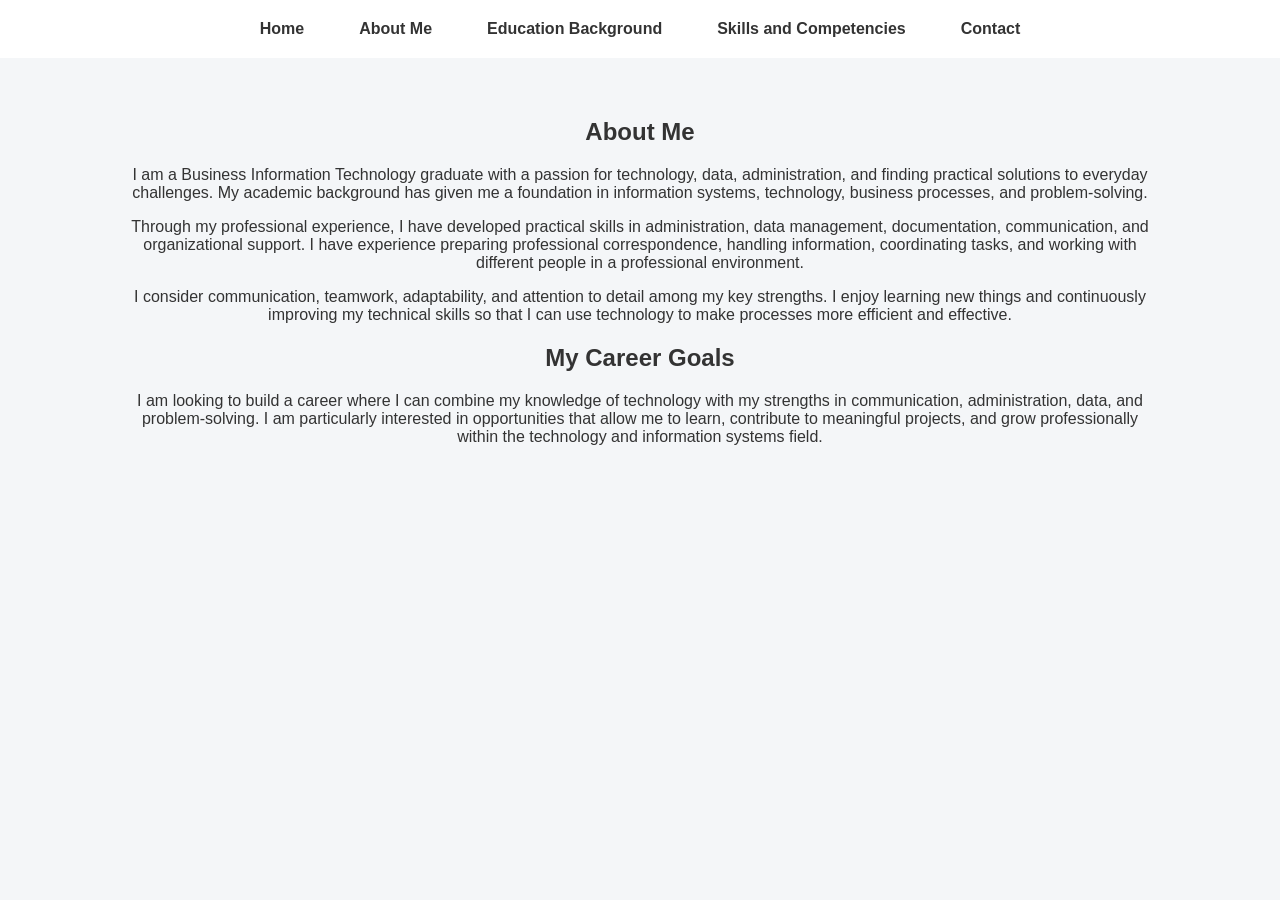
==== about.html @ 7174b1cb "update career profile website" ====
<!DOCTYPE html>
<html lang="en">

<head>
    <meta charset="UTF-8">
    <meta name="viewport" content="width=device-width, initial-scale=1.0">
    <title>About Me | Brenda Laban</title>
    <link rel="stylesheet" href="style.css">
</head>

<body>

    <nav>
        <a href="index.html">Home</a>
        <a href="about.html">About Me</a>
        <a href="education.html">Education Background</a>
        <a href="skills.html">Skills and Competencies</a>
        <a href="contact.html">Contact</a>
    </nav>

    <section>
        <h1>About Me</h1>

        <p>
            I am a Business Information Technology graduate with a passion for
            technology, data, administration, and finding practical solutions
            to everyday challenges. My academic background has given me a
            foundation in information systems, technology, business processes,
            and problem-solving.
        </p>

        <p>
            Through my professional experience, I have developed practical
            skills in administration, data management, documentation,
            communication, and organizational support. I have experience
            preparing professional correspondence, handling information,
            coordinating tasks, and working with different people in a
            professional environment.
        </p>

        <p>
            I consider communication, teamwork, adaptability, and attention to
            detail among my key strengths. I enjoy learning new things and
            continuously improving my technical skills so that I can use
            technology to make processes more efficient and effective.
        </p>
  <h2>My Career Goals</h2>

        <p>
            I am looking to build a career where I can combine my knowledge of
            technology with my strengths in communication, administration,
            data, and problem-solving. I am particularly interested in
            opportunities that allow me to learn, contribute to meaningful
            projects, and grow professionally within the technology and
            information systems field.
        </p>

    </section>

</body>

</html>
---- style.css ----
body {
    font-family: Arial, sans-serif;
    margin: 0;
    background-color: #f4f6f8;
    color: #333;
}

header {
    background-color: #1f3c88;
    color: white;
    padding: 60px 10%;
    text-align: center;
}

header h1 {
    font-size: 42px;
    margin-bottom: 10px;
}

header h2 {
    font-size: 22px;
    font-weight: normal;
    margin-bottom: 25px;
}

header p {
    max-width: 850px;
    margin: 15px auto;
    line-height: 1.7;
    font-size: 17px;
}

nav {
    background-color: #ffffff;
    padding: 18px;
    text-align: center;
}

nav a {
    text-decoration: none;
    color: #1f3c88;
    margin: 0 15px;
    font-weight: bold;
}

nav a:hover {
    color: #d97706;
}

section {
    padding: 40px 10%;
    text-align: center;
}

.skills {
    display: flex;
    justify-content: center;
    gap: 20px;
    flex-wrap: wrap;
}

.skill {
    background-color: white;
    padding: 20px;
    width: 180px;
    border-radius: 8px;
    box-shadow: 0 2px 8px rgba(0, 0, 0, 0.1);
}

footer {
    background-color: #1f3c88;
    color: white;
    text-align: center;
    padding: 20px;
}

.profile-photo {
    width: 160px;
    height: 160px;
    object-fit: cover;
    border-radius: 50%;
    border: 5px solid white;
    margin-bottom: 20px;
}
header {
    text-align: center;
}

.profile-photo {
    width: 160px;
    height: 160px;
    object-fit: cover;
    border-radius: 50%;
    border: 5px solid white;
    display: block;
    margin: 0 auto 20px auto;
}

header h1 {
    margin-top: 10px;
}
nav {
    display: flex;
    justify-content: center;
    gap: 25px;
    padding: 20px;
    background-color: white;
}

nav a {
    text-decoration: none;
    font-weight: bold;
    color: #333;
}

nav a:hover {
    color: #0077b6;
}
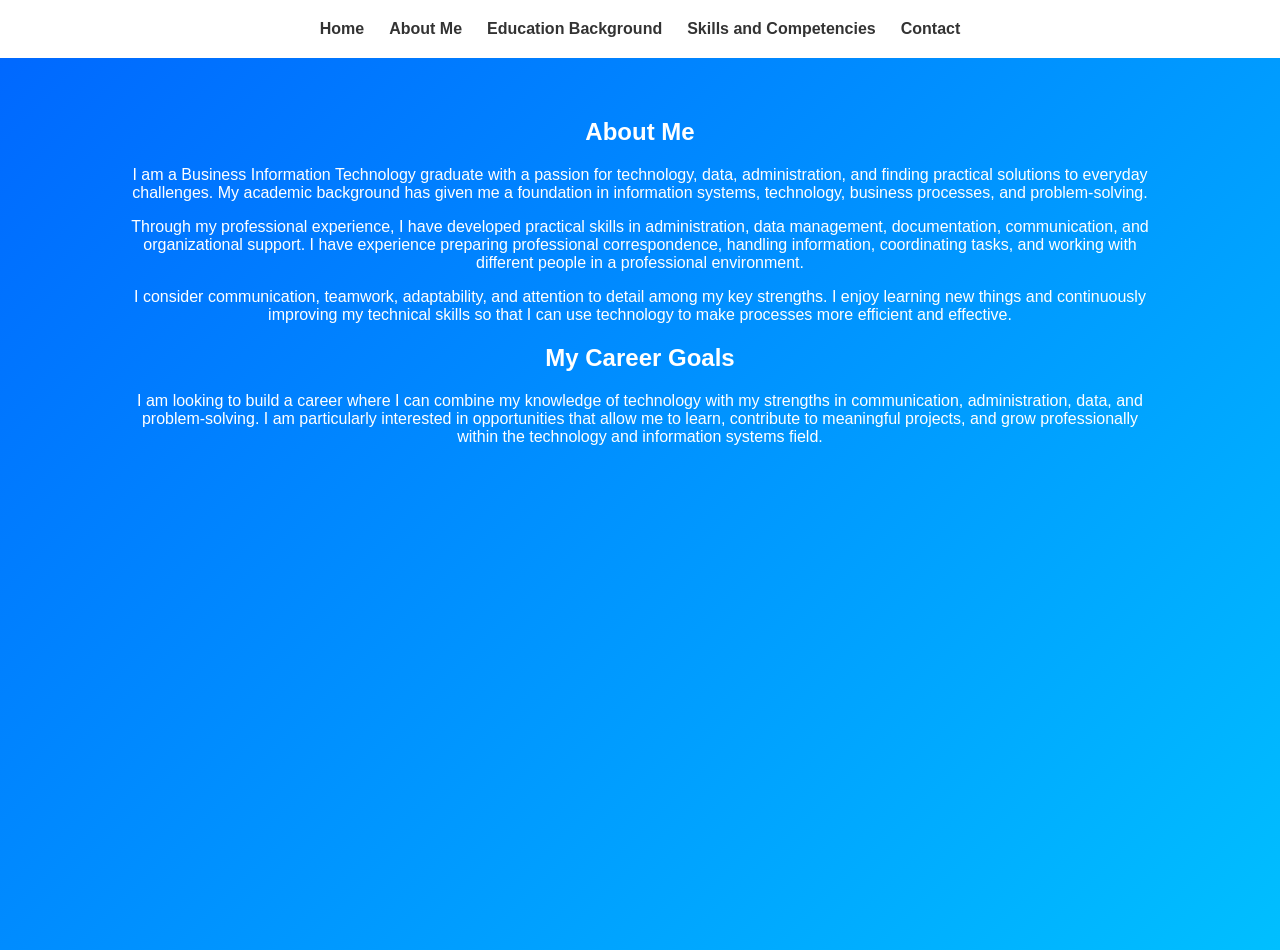
==== commit 3c5ead77: "update education page sstyling" ====
--- a/about.html
+++ b/about.html
@@ -8,7 +8,7 @@
     <link rel="stylesheet" href="style.css">
 </head>
 
-<body>
+<body class="about-page">
 
     <nav>
         <a href="index.html">Home</a>
--- a/style.css
+++ b/style.css
@@ -31,21 +31,28 @@
 }
 
 nav {
-    background-color: #ffffff;
-    padding: 18px;
-    text-align: center;
+    background-color: transparent;
+    padding: 15px;
+    display: flex;
+    justify-content: center;
+    align-items: center;
+    gap: 35px;
+    
 }
 
 nav a {
+    color: white;
     text-decoration: none;
-    color: #1f3c88;
-    margin: 0 15px;
-    font-weight: bold;
+    font-size: 16px;
+    font-weight: 600;
+
 }
 
 nav a:hover {
-    color: #d97706;
+    color: #dbeafe;
+    text-decoration: underline;
 }
+
 
 section {
     padding: 40px 10%;
@@ -115,4 +122,78 @@
 
 nav a:hover {
     color: #0077b6;
+}
+
+.about-page {
+    background: linear-gradient(135deg, #0066ff, #00bfff);
+    color: white;
+    min-height: 100vh;
+    padding-bottom: 50px;
+}
+
+.about-container {
+    max-width: 900px;
+    margin: 60px auto;
+    padding: 40px;
+    background: rgba(255, 255, 255, 0.12);
+    border-radius: 15px;
+    box-shadow: 0 8px 25px rgba(0, 0, 0, 0.2);
+}
+
+.about-container h1 {
+    text-align: center;
+    font-size: 40px;
+    margin-bottom: 30px;
+}
+
+.about-container h2 {
+    text-align: center;
+    font-size: 28px;
+    margin-top: 35px;
+    margin-bottom: 20px;
+}
+
+.about-container p {
+    font-size: 17px;
+    line-height: 1.8;
+    text-align: justify;
+    margin-bottom: 20px;
+}
+.education-section {
+    max-width: 900px;
+    margin: 50px auto;
+    padding: 20px;
+}
+
+.education-section h1 {
+    text-align: center;
+    color: #ffffff;
+    font-size: 38px;
+    margin-bottom: 40px;
+}
+
+.education-card {
+    background: rgba(255, 255, 255, 0.12);
+    padding: 30px;
+    border-radius: 15px;
+    margin-bottom: 25px;
+    box-shadow: 0 8px 20px rgba(0, 0, 0, 0.2);
+}
+
+.course-name {
+    color: hsl(151, 100%, 50%);
+    font-size: 25px;
+    margin-bottom: 15px;
+}
+
+.university-name {
+    color: #90eeff;
+    font-size: 21px;
+    margin-bottom: 20px;
+}
+
+.education-content {
+    color: #131111;
+    font-size: 17px;
+    line-height: 1.8;
 }
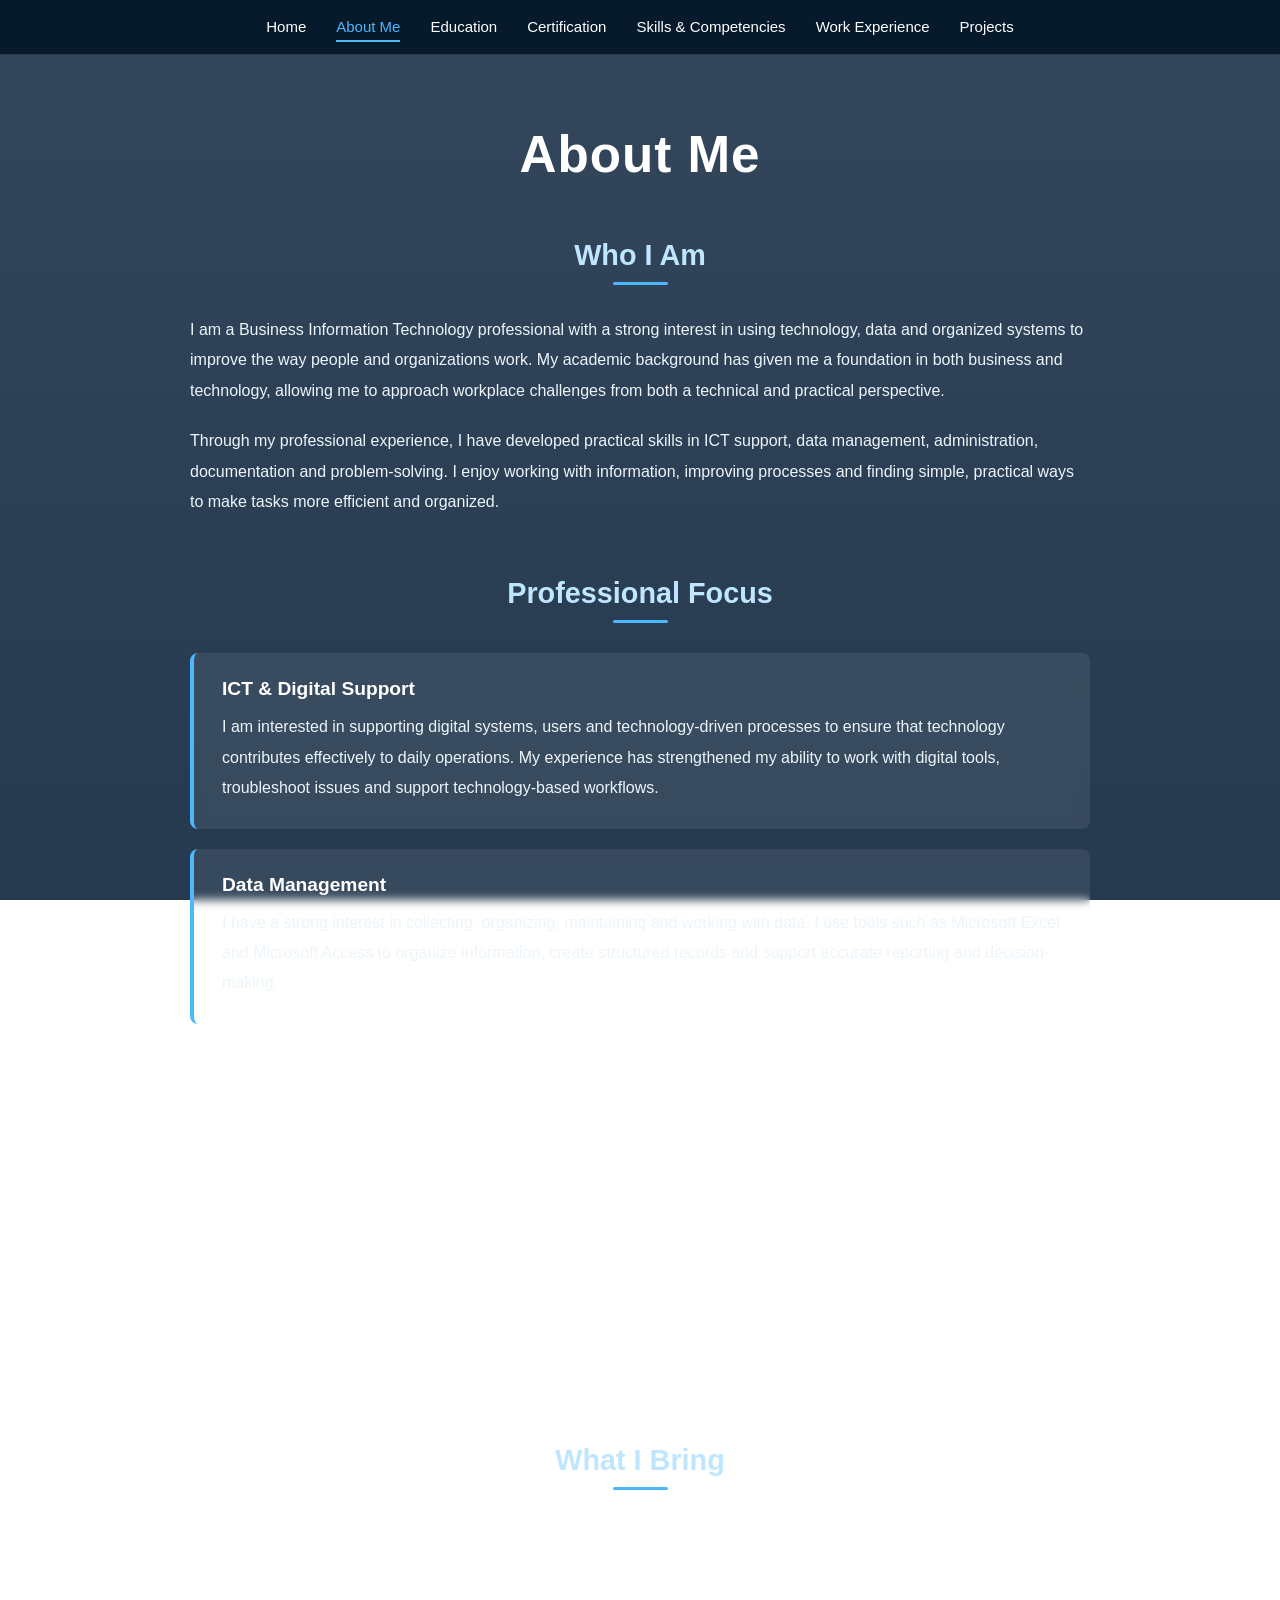
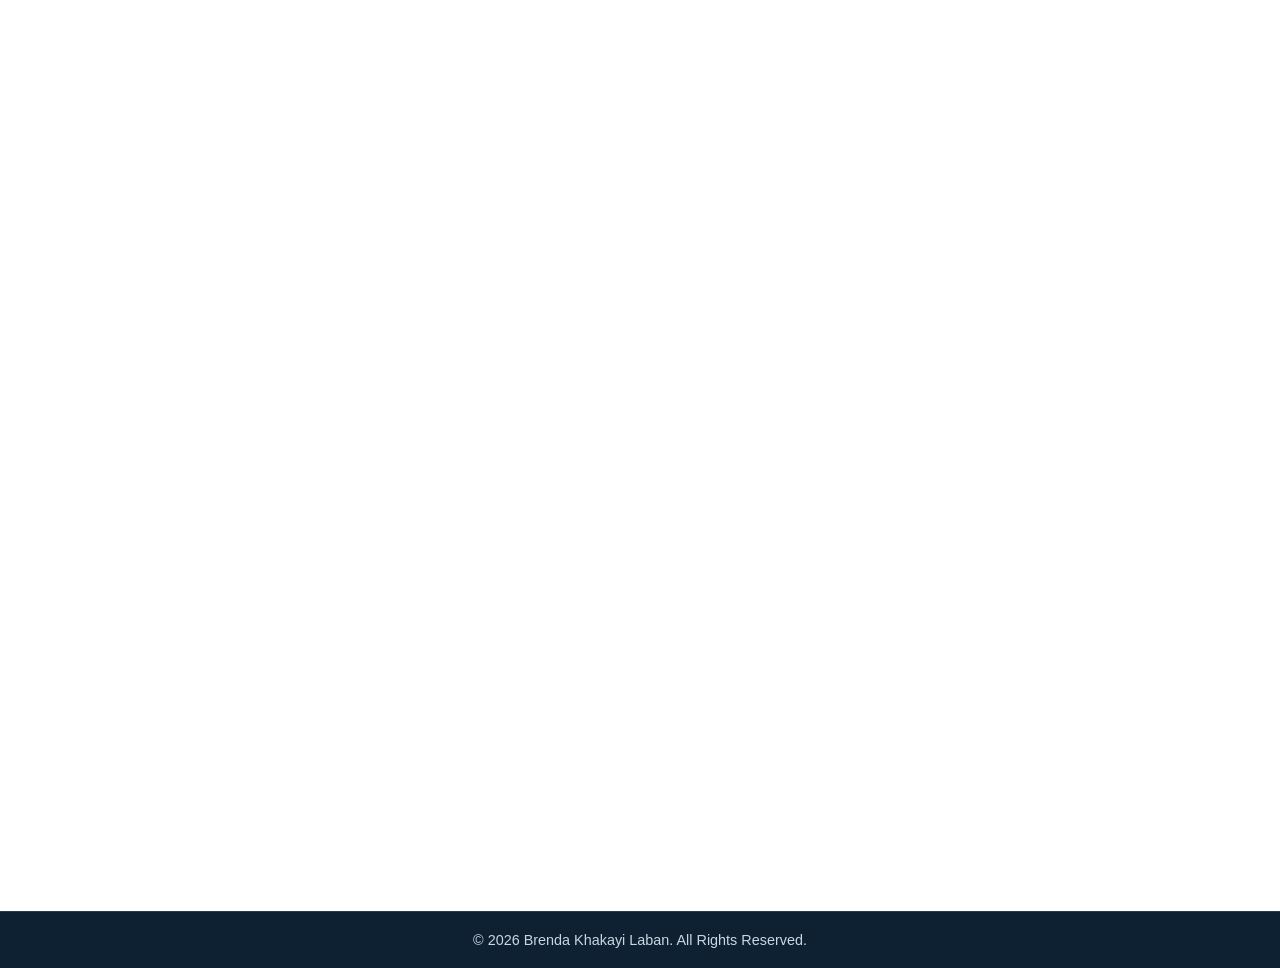
==== commit 2a0fa598: "Update portfolio" ====
--- a/about.html
+++ b/about.html
@@ -1,64 +1,182 @@
 <!DOCTYPE html>
 <html lang="en">
-
 <head>
     <meta charset="UTF-8">
     <meta name="viewport" content="width=device-width, initial-scale=1.0">
-    <title>About Me | Brenda Laban</title>
+
+    <title>About Me | Brenda Khakayi Laban</title>
+
     <link rel="stylesheet" href="style.css">
 </head>
 
-<body class="about-page">
+<body>
 
+    <!-- Navigation Bar -->
     <nav>
-        <a href="index.html">Home</a>
-        <a href="about.html">About Me</a>
-        <a href="education.html">Education Background</a>
-        <a href="skills.html">Skills and Competencies</a>
-        <a href="contact.html">Contact</a>
+        <ul>
+            <li><a href="index.html">Home</a></li>
+            <li><a href="about.html" class="active">About Me</a></li>
+            <li><a href="education.html">Education</a></li>
+            <li><a href="certification.html">Certification</a></li>
+            <li><a href="skills.html">Skills &amp; Competencies</a></li>
+            <li><a href="experience.html">Work Experience</a></li>
+            <li><a href="projects.html">Projects</a></li>
+        </ul>
     </nav>
 
-    <section>
-        <h1>About Me</h1>
+    <!-- About Me Page -->
+    <main>
 
-        <p>
-            I am a Business Information Technology graduate with a passion for
-            technology, data, administration, and finding practical solutions
-            to everyday challenges. My academic background has given me a
-            foundation in information systems, technology, business processes,
-            and problem-solving.
-        </p>
+        <!-- Page Heading -->
+        <section class="about-header">
+            <h1>About Me</h1>
+        </section>
 
-        <p>
-            Through my professional experience, I have developed practical
-            skills in administration, data management, documentation,
-            communication, and organizational support. I have experience
-            preparing professional correspondence, handling information,
-            coordinating tasks, and working with different people in a
-            professional environment.
-        </p>
+        <!-- Who I Am -->
+        <section class="about-section">
+            <h2>Who I Am</h2>
 
-        <p>
-            I consider communication, teamwork, adaptability, and attention to
-            detail among my key strengths. I enjoy learning new things and
-            continuously improving my technical skills so that I can use
-            technology to make processes more efficient and effective.
-        </p>
-  <h2>My Career Goals</h2>
+            <p>
+                I am a Business Information Technology professional with a strong
+                interest in using technology, data and organized systems to improve
+                the way people and organizations work. My academic background has
+                given me a foundation in both business and technology, allowing me
+                to approach workplace challenges from both a technical and practical
+                perspective.
+            </p>
 
-        <p>
-            I am looking to build a career where I can combine my knowledge of
-            technology with my strengths in communication, administration,
-            data, and problem-solving. I am particularly interested in
-            opportunities that allow me to learn, contribute to meaningful
-            projects, and grow professionally within the technology and
-            information systems field.
-        </p>
+            <p>
+                Through my professional experience, I have developed practical
+                skills in ICT support, data management, administration, documentation
+                and problem-solving. I enjoy working with information, improving
+                processes and finding simple, practical ways to make tasks more
+                efficient and organized.
+            </p>
+        </section>
 
-    </section>
+    
+        <section class="about-section">
+            <h2>Professional Focus</h2>
 
-</body>
+            <!-- ICT & Digital Support -->
+            <div class="focus-detail" id="ict-support">
+                <h3>ICT &amp; Digital Support</h3>
 
-</html>
+                <p>
+                    I am interested in supporting digital systems, users and
+                    technology-driven processes to ensure that technology contributes
+                    effectively to daily operations. My experience has strengthened
+                    my ability to work with digital tools, troubleshoot issues and
+                    support technology-based workflows.
+                </p>
+            </div>
 
-    +            <!-- Data Management -->
+            <div class="focus-detail" id="data-management">
+                <h3>Data Management</h3>
+
+                <p>
+                    I have a strong interest in collecting, organizing, maintaining
+                    and working with data. I use tools such as Microsoft Excel and
+                    Microsoft Access to organize information, create structured
+                    records and support accurate reporting and decision-making.
+                </p>
+            </div>
+
+            <!-- Administrative Support -->
+            <div class="focus-detail" id="administrative-support">
+                <h3>Administrative Support</h3>
+
+                <p>
+                    My experience has also developed my ability to handle
+                    documentation, correspondence, records and day-to-day
+                    administrative processes. I value accuracy, organization and
+                    timely completion of tasks.
+                </p>
+            </div>
+
+            <!-- Business & Technical Solutions -->
+            <div class="focus-detail" id="business-solutions">
+                <h3>Business &amp; Technical Solutions</h3>
+
+                <p>
+                    With a background that combines business and IT, I am interested
+                    in identifying workplace challenges and using technology to
+                    develop practical solutions. I enjoy looking at how processes
+                    can be improved through better systems, data and digital tools.
+                </p>
+            </div>
+        </section>
+
+        <!-- What I Bring -->
+        <section class="about-section">
+            <h2>What I Bring</h2>
+
+            <div class="strengths">
+
+                <div class="strength">
+                    <h3>Problem Solving</h3>
+                    <p>
+                        I approach challenges with a practical mindset and look for
+                        solutions that are useful, efficient and sustainable.
+                    </p>
+                </div>
+
+                <div class="strength">
+                    <h3>Attention to Detail</h3>
+                    <p>
+                        I understand the importance of accuracy when working with
+                        information, records and documentation.
+                    </p>
+                </div>
+
+                <div class="strength">
+                    <h3>Adaptability</h3>
+                    <p>
+                        I am comfortable learning new tools, systems and processes
+                        and adapting to different working environments.
+                    </p>
+                </div>
+
+                <div class="strength">
+                    <h3>Organization</h3>
+                    <p>
+                        I value structured information, clear documentation and
+                        organized workflows.
+                    </p>
+                </div>
+
+                <div class="strength">
+                    <h3>Continuous Learning</h3>
+                    <p>
+                        I am committed to continuously developing my technical and
+                        professional skills as technology and workplace needs evolve.
+                    </p>
+                </div>
+
+            </div>
+        </section>
+
+        <!-- Career Goal -->
+        <section class="about-section career-goal">
+            <h2>Career Goal</h2>
+
+            <p>
+                My goal is to build a career where I can combine technology, data
+                and business knowledge to contribute to organizations while
+                continuously growing my technical capabilities. I am particularly
+                interested in opportunities where I can support digital operations,
+                manage and analyze information, improve processes and contribute to
+                practical technology-driven solutions.
+            </p>
+        </section>
+
+    </main>
+
+    <!-- Footer -->
+    <footer>
+        <p>&copy; 2026 Brenda Khakayi Laban. All Rights Reserved.</p>
+    </footer>
+
+</body> 
+</html>
--- a/style.css
+++ b/style.css
@@ -1,199 +1,509 @@
+
+
+* {
+    margin: 0;
+    padding: 0;
+    box-sizing: border-box;
+}
+
+html {
+    scroll-behavior: smooth;
+}
+
 body {
-    font-family: Arial, sans-serif;
-    margin: 0;
-    background-color: #f4f6f8;
-    color: #333;
-}
-
-header {
-    background-color: #1f3c88;
-    color: white;
-    padding: 60px 10%;
-    text-align: center;
-}
-
-header h1 {
-    font-size: 42px;
-    margin-bottom: 10px;
-}
-
-header h2 {
-    font-size: 22px;
-    font-weight: normal;
-    margin-bottom: 25px;
-}
-
-header p {
-    max-width: 850px;
-    margin: 15px auto;
-    line-height: 1.7;
-    font-size: 17px;
-}
+    font-family: "Segoe UI", Arial, sans-serif;
+    color: #ffffff;
+    min-height: 100vh;
+
+    /* Background image with dark overlay */
+    background:
+        linear-gradient(
+            rgba(7, 30, 55, 0.82),
+            rgba(7, 30, 55, 0.88)
+        ),
+        url("images/background.jpg");
+
+    background-size: cover;
+    background-position: center;
+    background-attachment: fixed;
+    background-repeat: no-repeat;
+}
+
 
 nav {
-    background-color: transparent;
-    padding: 15px;
+    width: 100%;
+    background: rgba(5, 24, 43, 0.96);
+    padding: 18px 30px;
+    position: sticky;
+    top: 0;
+    z-index: 1000;
+
+    border-bottom: 1px solid rgba(255, 255, 255, 0.15);
+}
+
+nav ul {
     display: flex;
     justify-content: center;
     align-items: center;
-    gap: 35px;
-    
-}
-
-nav a {
-    color: white;
+    flex-wrap: wrap;
+
+    list-style: none;
+    gap: 30px;
+}
+
+nav ul li a {
+    color: #ffffff;
     text-decoration: none;
-    font-size: 16px;
+
+    font-size: 15px;
+    font-weight: 500;
+
+    position: relative;
+    transition: color 0.3s ease;
+}
+
+nav ul li a::after {
+    content: "";
+    position: absolute;
+
+    left: 0;
+    bottom: -7px;
+
+    width: 0;
+    height: 2px;
+
+    background-color: #4db8ff;
+
+    transition: width 0.3s ease;
+}
+
+nav ul li a:hover {
+    color: #4db8ff;
+}
+
+nav ul li a:hover::after {
+    width: 100%;
+}
+
+
+main {
+    max-width: 1000px;
+    margin: 0 auto;
+
+    padding: 70px 25px 60px;
+
+    text-align: center;
+}
+
+
+.profile-section {
+    margin-bottom: 25px;
+}
+
+.profile-section img {
+    width: 170px;
+    height: 170px;
+
+    object-fit: cover;
+
+    border-radius: 50%;
+
+    border: 5px solid #ffffff;
+
+    box-shadow:
+        0 10px 30px rgba(0, 0, 0, 0.4);
+
+    transition: transform 0.3s ease;
+}
+
+.profile-section img:hover {
+    transform: scale(1.04);
+}
+
+
+.intro-section h1 {
+   font-size: clamp(2rem, 4vw, 3rem);
+    font-weight: 700;
+    letter-spacing: 0.5px;
+    margin-bottom: 12px;
+}
+
+.intro-section h2 {
+    font-size: clamp(1rem, 2vw, 1.25rem);
+
+    font-weight: 500;
+
+    line-height: 1.7;
+
+    color: #bfe6ff;
+
+    margin-bottom: 30px;
+}
+
+
+.intro-section p {
+    max-width: 800px;
+
+    margin: 0 auto;
+
+    font-size: 1.05rem;
+
+    line-height: 1.9;
+
+    color: #edf5fa;
+}
+
+/* =========================
+   PROFESSIONAL FOCUS
+========================= */
+
+.professional-focus {
+    max-width: 650px;
+    margin: 55px auto 45px;
+    text-align: center;
+}
+
+.professional-focus h2 {
+    text-align: center;
+    font-size: 1.6rem;
+    margin-bottom: 25px;
+    letter-spacing: 1px;
+}
+
+.professional-focus ul {
+    list-style: none;
+    display: flex;
+    flex-direction: column;
+    align-items: center;
+    gap: 14px;
+}
+
+.professional-focus li {
+    width: 100%;
+    max-width: 500px;
+    background: rgba(255, 255, 255, 0.09);
+
+    border-left: 4px solid #4db8ff;
+
+    padding: 17px 20px;
+
+    border-radius: 6px;
+
+    text-align: center;
+
+    backdrop-filter: blur(5px);
+
+    transition:
+        transform 0.3s ease,
+        background 0.3s ease;
+}
+
+.professional-focus li:hover {
+    transform: translateY(-3px);
+    background: rgba(255, 255, 255, 0.14);
+}
+
+.professional-focus li a {
+    display: block;
+    width: 100%;
+
+    color: #ffffff;
+    text-decoration: none;
+
+    font-weight: 500;
+}
+
+.professional-focus li a:hover {
+    color: #4db8ff;
+}
+
+
+.call-to-action {
+    margin-top: 35px;
+    margin-bottom: 30px;
+}
+
+.call-to-action p {
+    font-size: 1.2rem;
+
     font-weight: 600;
 
-}
-
-nav a:hover {
-    color: #dbeafe;
-    text-decoration: underline;
-}
-
-
-section {
-    padding: 40px 10%;
-    text-align: center;
-}
-
-.skills {
-    display: flex;
-    justify-content: center;
+    color: #ffffff;
+
+    line-height: 1.6;
+}
+
+
+footer {
+    width: 100%;
+
+    background: rgba(5, 24, 43, 0.96);
+
+    text-align: center;
+
+    padding: 20px;
+
+    color: #c7d7e3;
+
+    font-size: 0.9rem;
+
+    border-top: 1px solid rgba(255, 255, 255, 0.12);
+}
+
+
+@media (max-width: 768px) {
+
+    nav {
+        padding: 15px 20px;
+    }
+
+    nav ul {
+        gap: 15px 20px;
+    }
+
+    nav ul li a {
+        font-size: 13px;
+    }
+
+    main {
+        padding: 50px 20px;
+    }
+
+    .profile-section img {
+        width: 145px;
+        height: 145px;
+    }
+
+    .intro-section p {
+        font-size: 1rem;
+        line-height: 1.7;
+    }
+}
+
+
+@media (max-width: 500px) {
+
+    nav ul {
+        gap: 12px 16px;
+    }
+
+    nav ul li a {
+        font-size: 12px;
+    }
+
+    main {
+        padding: 40px 18px;
+    }
+
+    .profile-section img {
+        width: 125px;
+        height: 125px;
+    }
+
+    .professional-focus {
+        margin-top: 40px;
+    }
+
+    .professional-focus li {
+        font-size: 0.95rem;
+        padding: 15px;
+    }
+
+    .call-to-action p {
+        font-size: 1.05rem;
+    }
+}
+
+
+.about-header {
+    text-align: center;
+    margin-bottom: 55px;
+}
+
+.about-header h1 {
+    font-size: clamp(2.2rem, 4vw, 3.2rem);
+    font-weight: 700;
+    letter-spacing: 1px;
+    margin-bottom: 10px;
+}
+
+.about-section {
+    max-width: 900px;
+    margin: 0 auto 60px;
+    text-align: left;
+}
+
+.about-section > h2 {
+    text-align: center;
+    font-size: 1.8rem;
+    margin-bottom: 30px;
+    color: #bfe6ff;
+    position: relative;
+}
+
+.about-section > h2::after {
+    content: "";
+    display: block;
+    width: 55px;
+    height: 3px;
+    background: #4db8ff;
+    margin: 10px auto 0;
+    border-radius: 3px;
+}
+
+.about-section p {
+    font-size: 1rem;
+    line-height: 1.9;
+    color: #edf5fa;
+    margin-bottom: 20px;
+}
+
+
+.focus-detail {
+    background: rgba(255, 255, 255, 0.08);
+    border-left: 4px solid #4db8ff;
+
+    padding: 25px 28px;
+    margin-bottom: 20px;
+
+    border-radius: 8px;
+
+    backdrop-filter: blur(5px);
+
+    transition:
+        transform 0.3s ease,
+        background 0.3s ease,
+        box-shadow 0.3s ease;
+}
+
+.focus-detail:hover {
+    transform: translateX(6px);
+    background: rgba(255, 255, 255, 0.12);
+    box-shadow: 0 8px 25px rgba(0, 0, 0, 0.2);
+}
+
+.focus-detail h3 {
+    font-size: 1.2rem;
+    color: #ffffff;
+    margin-bottom: 12px;
+}
+
+.focus-detail p {
+    margin-bottom: 0;
+}
+
+
+.strengths {
+    display: grid;
+    grid-template-columns: repeat(2, 1fr);
     gap: 20px;
-    flex-wrap: wrap;
-}
-
-.skill {
-    background-color: white;
-    padding: 20px;
-    width: 180px;
+}
+
+.strength {
+    background: rgba(255, 255, 255, 0.08);
+
+    padding: 25px;
+
     border-radius: 8px;
-    box-shadow: 0 2px 8px rgba(0, 0, 0, 0.1);
-}
-
-footer {
-    background-color: #1f3c88;
-    color: white;
-    text-align: center;
-    padding: 20px;
-}
-
-.profile-photo {
-    width: 160px;
-    height: 160px;
-    object-fit: cover;
-    border-radius: 50%;
-    border: 5px solid white;
-    margin-bottom: 20px;
-}
-header {
-    text-align: center;
-}
-
-.profile-photo {
-    width: 160px;
-    height: 160px;
-    object-fit: cover;
-    border-radius: 50%;
-    border: 5px solid white;
-    display: block;
-    margin: 0 auto 20px auto;
-}
-
-header h1 {
-    margin-top: 10px;
-}
-nav {
-    display: flex;
-    justify-content: center;
-    gap: 25px;
-    padding: 20px;
-    background-color: white;
-}
-
-nav a {
-    text-decoration: none;
-    font-weight: bold;
-    color: #333;
-}
-
-nav a:hover {
-    color: #0077b6;
-}
-
-.about-page {
-    background: linear-gradient(135deg, #0066ff, #00bfff);
-    color: white;
-    min-height: 100vh;
-    padding-bottom: 50px;
-}
-
-.about-container {
-    max-width: 900px;
-    margin: 60px auto;
-    padding: 40px;
+
+    border-top: 3px solid #4db8ff;
+
+    backdrop-filter: blur(5px);
+
+    transition:
+        transform 0.3s ease,
+        background 0.3s ease;
+}
+
+.strength:hover {
+    transform: translateY(-5px);
     background: rgba(255, 255, 255, 0.12);
-    border-radius: 15px;
-    box-shadow: 0 8px 25px rgba(0, 0, 0, 0.2);
-}
-
-.about-container h1 {
-    text-align: center;
-    font-size: 40px;
-    margin-bottom: 30px;
-}
-
-.about-container h2 {
-    text-align: center;
-    font-size: 28px;
-    margin-top: 35px;
-    margin-bottom: 20px;
-}
-
-.about-container p {
-    font-size: 17px;
-    line-height: 1.8;
-    text-align: justify;
-    margin-bottom: 20px;
-}
-.education-section {
-    max-width: 900px;
-    margin: 50px auto;
-    padding: 20px;
-}
-
-.education-section h1 {
-    text-align: center;
+}
+
+.strength h3 {
+    font-size: 1.1rem;
     color: #ffffff;
-    font-size: 38px;
-    margin-bottom: 40px;
-}
-
-.education-card {
-    background: rgba(255, 255, 255, 0.12);
-    padding: 30px;
-    border-radius: 15px;
+    margin-bottom: 12px;
+}
+
+.strength p {
+    margin-bottom: 0;
+    font-size: 0.95rem;
+}
+
+
+.career-goal {
+    max-width: 800px;
+
+    background: rgba(255, 255, 255, 0.08);
+
+    padding: 35px;
+
+    border-radius: 10px;
+
+    border-left: 4px solid #4db8ff;
+
+    backdrop-filter: blur(5px);
+}
+
+.career-goal h2 {
     margin-bottom: 25px;
-    box-shadow: 0 8px 20px rgba(0, 0, 0, 0.2);
-}
-
-.course-name {
-    color: hsl(151, 100%, 50%);
-    font-size: 25px;
-    margin-bottom: 15px;
-}
-
-.university-name {
-    color: #90eeff;
-    font-size: 21px;
-    margin-bottom: 20px;
-}
-
-.education-content {
-    color: #131111;
-    font-size: 17px;
-    line-height: 1.8;
+}
+
+
+nav ul li a.active {
+    color: #4db8ff;
+}
+
+nav ul li a.active::after {
+    width: 100%;
+}
+
+
+@media (max-width: 768px) {
+
+    .about-section {
+        margin-bottom: 45px;
+    }
+
+    .strengths {
+        grid-template-columns: 1fr;
+    }
+
+    .about-section p {
+        font-size: 0.98rem;
+        line-height: 1.8;
+    }
+
+    .focus-detail {
+        padding: 22px;
+    }
+
+    .career-goal {
+        padding: 28px;
+    }
+}
+
+
+@media (max-width: 500px) {
+
+    .about-header {
+        margin-bottom: 40px;
+    }
+
+    .about-section > h2 {
+        font-size: 1.5rem;
+    }
+
+    .focus-detail {
+        padding: 18px;
+    }
+
+    .strength {
+        padding: 20px;
+    }
+
+    .career-goal {
+        padding: 22px;
+    }
 }
